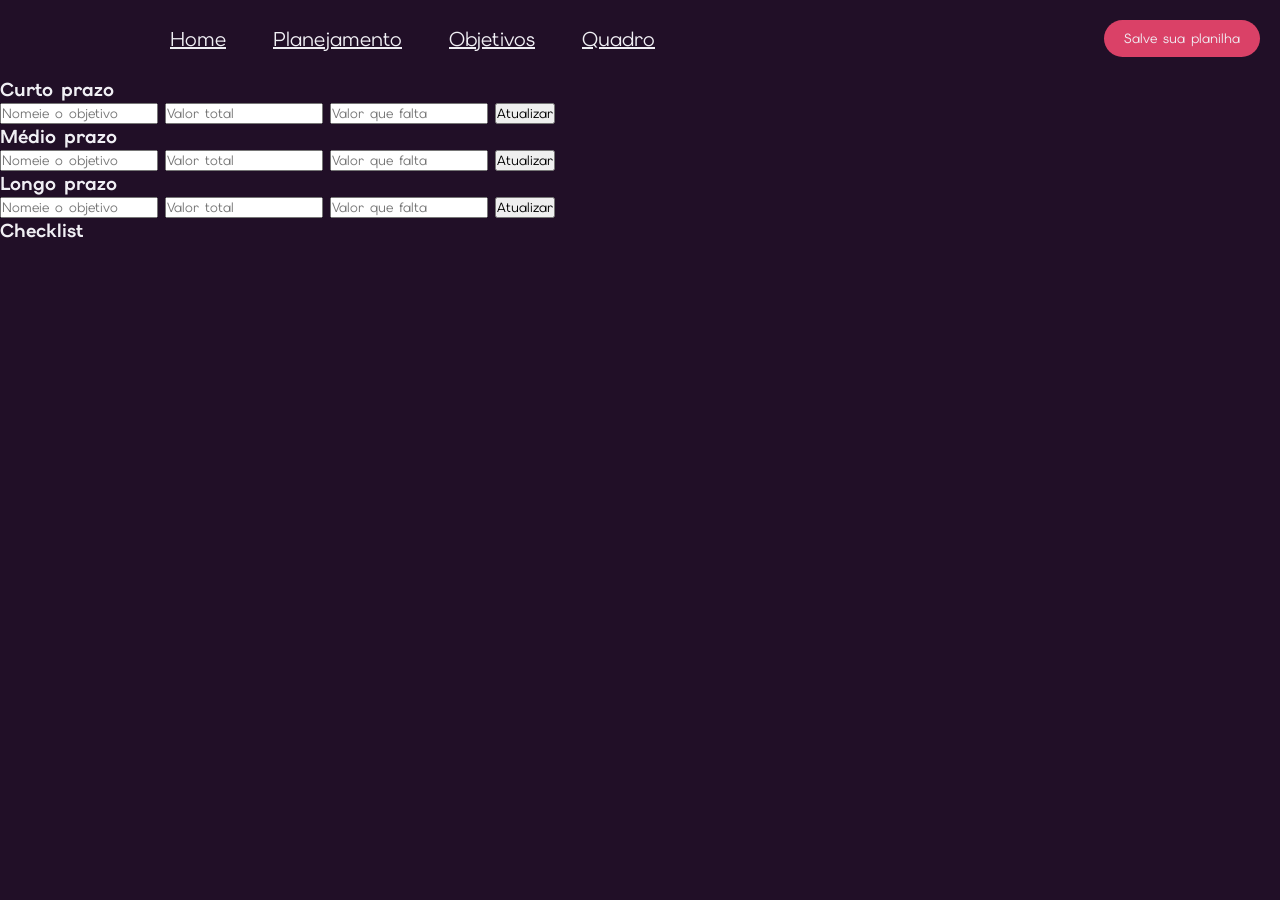
==== objetivos.html @ 632181e8 "Adição botão atualizar" ====
<!DOCTYPE html>
<html lang="pt-br">
    <head>
        <meta charset="UTF-8">
        <meta name="viewport" content="width=device-width, initial-scale=1.0">
        <link rel="stylesheet" href="style.css">
        <link rel="preconnect" href="https://fonts.googleapis.com">
        <link rel="preconnect" href="https://fonts.gstatic.com" crossorigin>
        <link href="https://fonts.googleapis.com/css2?family=Elms+Sans:ital,wght@0,100..900;1,100..900&display=swap" rel="stylesheet">
        <title>Planejador Financeiro</title>
    </head>

    <body>

       <header>
            <nav>
                <a href="#hero" class="link-header">Home</a>
                <a href="planejamento.html" class="link-header">Planejamento</a>
                <a href="objetivos.html" class="link-header">Objetivos</a>
                <a href="visualizar-imagem.html" class="link-header">Quadro</a>
            </nav>
                <button class="button-header">Salve sua planilha</button>
        </header>

        <main>
            <section class="cards-objetivos">
                <div class="prazos">
                    <h3 class="card-meta">Curto prazo</h3>
                    <input id="nome-curto" placeholder="Nomeie o objetivo"/>
                    <input id="vt-curto" placeholder="Valor total" type="number"/>
                    <input id="vf-curto" placeholder="Valor que falta" type="number"/>
                    <button class="btn-atualizar">Atualizar</button>

                    <h3 class="card-meta">Médio prazo</h3>
                    <input id="nome-medio" placeholder="Nomeie o objetivo"/>
                    <input id="vt-medio" placeholder="Valor total" type="number"/>
                    <input id="vf-medio" placeholder="Valor que falta" type="number"/>
                    <button class="btn-atualizar">Atualizar</button>

                    <h3 class="card-meta">Longo prazo</h3>
                    <input id="nome-longo" placeholder="Nomeie o objetivo"/>
                    <input id="vt-longo" placeholder="Valor total" type="number"/>
                    <input id="vf-longo" placeholder="Valor que falta" type="number"/>
                    <button class="btn-atualizar">Atualizar</button>
                </div>

                <aside class="caixa-checklist" id="mural-metas">
                    <h3>Checklist</h3>
                </aside>

            </section>

        </main>
    </body>
---- style.css ----
:root {
  --bg-principal: #210f27;
  --cor-destaque: #da4167;
  --cor-bloco: #832161;
  --texto-claro: #f0eff4;
}

*{
    margin: 0;
    padding: 0;
    box-sizing: border-box;
    font-family: "Elms Sans", sans-serif;
}

body{
    background-color: var(--bg-principal);
    color: var(--texto-claro);
}

header{
    display: flex;
    justify-content: space-between;
    align-items: center;
    padding: 20px;
}
  

.link-header{
    color: var(--texto-claro);
    margin-right: 20px;
    margin-left: 20px;
    width: 50px;
    text-align: center;
    font-size: 20px;
}

.link-header:first-child{
    margin-left: 150px;
}

.link-header:hover{
    opacity: 0.5;
}


a:hover{
    opacity: 0.4;
}

.button-header:active{
    background: var(--cor-bloco);
}

.button-header{
    background-color: var(--cor-destaque);
    color: var(--texto-claro);
    border: none;
    padding: 10px 20px;
    border-radius: 20.5px;
    cursor: pointer;
}

.hero{
    height: 400px;
    display: flex;
    align-items: center;
    text-align: center;
    padding: 50px 20px;
    background-image: linear-gradient(
    to bottom, 
    rgba(0, 0, 0, 0.5) 75%, 
    var(--cor-bloco) 95%), 
    url('./img/Hero-background.png');
    background-size: cover;
    background-position: center;
}

.hero-text{
    max-width: 600px;
    margin: 250px;
    margin-right: 80px;
    text-align: justify;
    border: var(--texto-claro) 1.5px solid;
    border-radius: 10px;
    box-shadow: 0px 0px 10px var(--cor-destaque);
    padding: 20px;
}

.hero h1{
    font-size: 32px;
    margin-bottom: 20px;
    text-align: center;
}   

.texto-desktop{
    font-size: 18px;
    line-height: 1.5;
    text-align: justify;
}

.texto-mobile{
    display: none;
}

.button-hero{
    background-color: var(--cor-destaque);
    color: var(--texto-claro);
    border: none;
    padding: 10px 20px;
    border-radius: 30px;
    cursor: pointer;
    width: 160px;
    height: 50px;
}

.button-hero:hover{
    opacity: 0.8;
}

.button-hero:active{
    background: var(--cor-bloco);
}

.cards{
    display: flex;
    align-items: center;
    padding: 50px 20px;
    max-width: 100vw;
    height: 375px;
    background: var(--cor-bloco);
    gap: 30px;
}

.explicacao{
    margin-right: 20px;
    width: 40%;
    margin-left: 150px;
    border: var(--texto-claro) 1.5px solid;
    border-radius: 10px;
    padding: 20px;
    box-shadow: 0px 0px 10px var(--bg-principal);
}

.explicacao h2{
    font-size: 28px;
    margin-bottom: 20px;
    text-transform: uppercase;
    text-align: center;
}

.explicacao p{
    font-size: 18px;
    line-height: 1.3;
    text-align: justify;
}

.cto1-fundo{
    color: var(--texto-claro);
    border: var(--texto-claro) 1.5px solid;
    border-radius: 10px;
    padding: 20px;
    box-shadow: 0px 0px 10px var(--bg-principal);
    cursor: pointer;
    width: 18%;
    height: 40%;
}

.cto1-link{
    color: var(--texto-claro);
    margin-right: 20px;
    margin-left: 20px;
    width: 50px;
    text-align: center;
    font-size: 20px;
    line-height: 1.5;
}

.cto2-fundo{
    color: var(--texto-claro);
    border: var(--texto-claro) 1.5px solid;
    border-radius: 10px;
    padding: 20px;
    box-shadow: 0px 0px 10px var(--bg-principal);
    cursor: pointer;
    width: 18%;
    height: 40%;
}

.cto2-link{
    color: var(--texto-claro);
    margin-right: 20px;
    margin-left: 20px;
    width: 50px;
    text-align: center;
    font-size: 20px;
    line-height: 1.5;
}

footer{
    text-align: center;
    padding: 20px;
    background-color: var(--bg-principal);
    color: var(--texto-claro);
    font-weight: 600;
}

@media screen and (max-width: 900px) {

    nav {
        display: none;
    }

    .button-header{
        width: 180px;
        font-size: 13px;
        position: relative;
        left: 40vw;
    }
    
    .hero {
    background-image: linear-gradient(
        to bottom, 
        var(--bg-principal) 75%, 
        var(--cor-bloco) 95%
        );
        display: block;
    }

    .hero-text{
        margin: 0 auto;
    }

    .button-hero{
        margin-top: 12%;
    }

    .texto-desktop{
        display: none;
    }

    .texto-mobile{
        display: block;
        font-size: 18px;
        line-height: 1.5;
        text-align: justify;
    }

    .cards{
        background-image: linear-gradient(
            to bottom,
            var(--cor-bloco) 75%,
            var(--bg-principal) 95%
        );
        display: block;
        padding: 0%;
    }

    .explicacao{
        display: none;
    }

    .cto1-fundo{
        margin: 0 auto 10px;
        width:75vw;
        height: auto    ;
    }
    
    .cto2-fundo{
        margin: 0 auto;
        width:75vw;
        height: auto;
    }

    .cto1-link{
        font-size: 18px;
        line-height: 1.5;
        text-align: justify;
    }

    .cto2-link{
        font-size: 18px;
        line-height: 1.5;
        text-align: justify;
    }
}
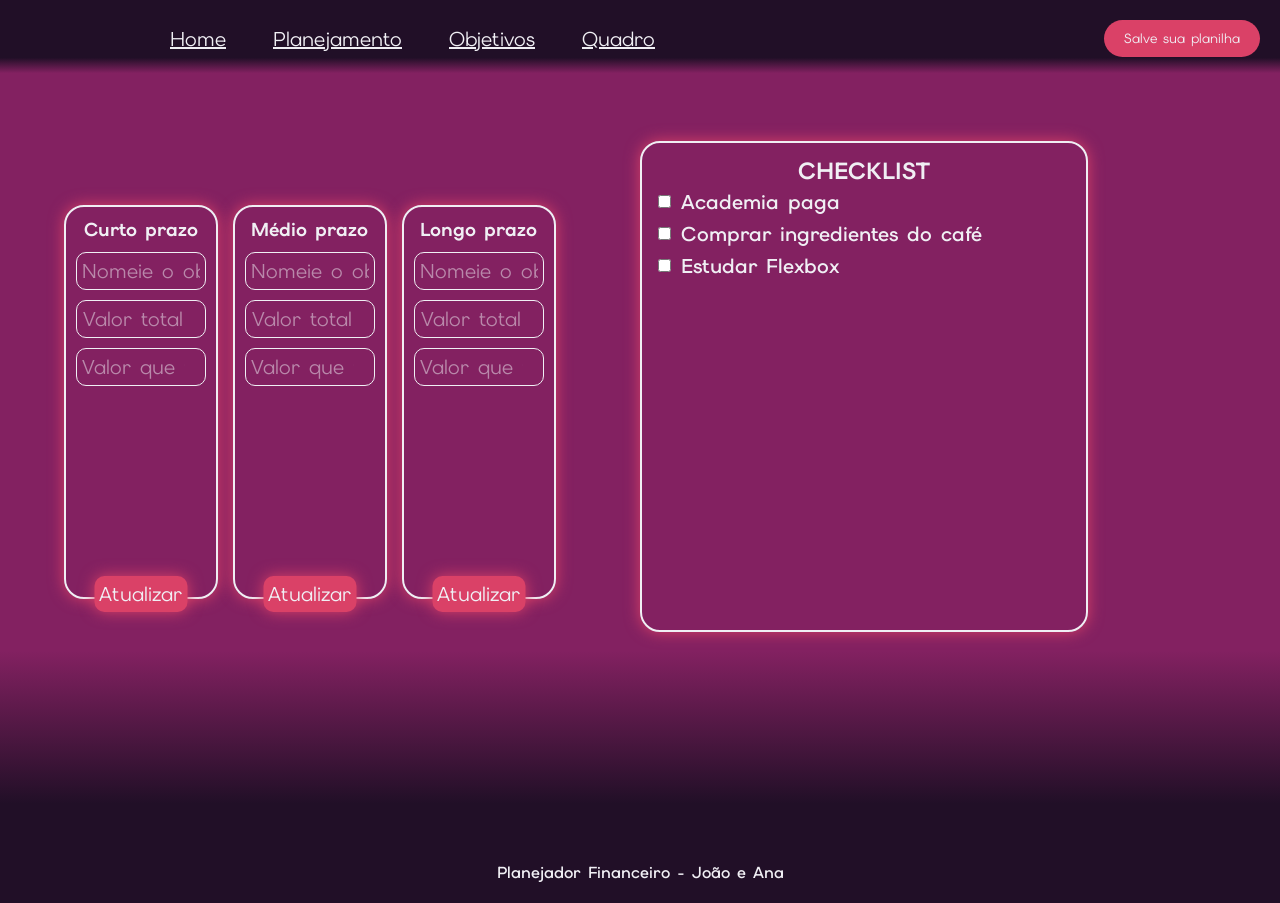
==== commit b9ab5279: "Css página objetivos e refinamento html" ====
--- a/objetivos.html
+++ b/objetivos.html
@@ -12,11 +12,11 @@
 
     <body>
 
-       <header>
+       <header class="header-interno">
             <nav>
-                <a href="#hero" class="link-header">Home</a>
+                <a href="index.html" class="link-header">Home</a>
                 <a href="planejamento.html" class="link-header">Planejamento</a>
-                <a href="objetivos.html" class="link-header">Objetivos</a>
+                <a href="#cards-objetivos" class="link-header">Objetivos</a>
                 <a href="visualizar-imagem.html" class="link-header">Quadro</a>
             </nav>
                 <button class="button-header">Salve sua planilha</button>
@@ -25,30 +25,56 @@
         <main>
             <section class="cards-objetivos">
                 <div class="prazos">
-                    <h3 class="card-meta">Curto prazo</h3>
-                    <input id="nome-curto" placeholder="Nomeie o objetivo"/>
-                    <input id="vt-curto" placeholder="Valor total" type="number"/>
-                    <input id="vf-curto" placeholder="Valor que falta" type="number"/>
-                    <button class="btn-atualizar">Atualizar</button>
+                    <div class="wrapper-curto">
+                        <h3 class="card-meta">Curto prazo</h3>
+                        <input id="nome-curto" placeholder="Nomeie o objetivo"/>
+                        <input id="vt-curto" placeholder="Valor total" type="number"/>
+                        <input id="vf-curto" placeholder="Valor que falta" type="number"/>
+                        <button class="btn-atualizar">Atualizar</button>
+                    </div>
 
-                    <h3 class="card-meta">Médio prazo</h3>
-                    <input id="nome-medio" placeholder="Nomeie o objetivo"/>
-                    <input id="vt-medio" placeholder="Valor total" type="number"/>
-                    <input id="vf-medio" placeholder="Valor que falta" type="number"/>
-                    <button class="btn-atualizar">Atualizar</button>
+                    <div class="wrapper-medio">
+                        <h3 class="card-meta">Médio prazo</h3>
+                        <input id="nome-medio" placeholder="Nomeie o objetivo"/>
+                        <input id="vt-medio" placeholder="Valor total" type="number"/>
+                        <input id="vf-medio" placeholder="Valor que falta" type="number"/>
+                        <button class="btn-atualizar">Atualizar</button>
+                    </div>
 
-                    <h3 class="card-meta">Longo prazo</h3>
-                    <input id="nome-longo" placeholder="Nomeie o objetivo"/>
-                    <input id="vt-longo" placeholder="Valor total" type="number"/>
-                    <input id="vf-longo" placeholder="Valor que falta" type="number"/>
-                    <button class="btn-atualizar">Atualizar</button>
+                    <div class="wrapper-longo">
+                        <h3 class="card-meta">Longo prazo</h3>
+                        <input id="nome-longo" placeholder="Nomeie o objetivo"/>
+                        <input id="vt-longo" placeholder="Valor total" type="number"/>
+                        <input id="vf-longo" placeholder="Valor que falta" type="number"/>
+                        <button class="btn-atualizar">Atualizar</button>
+                    </div>
                 </div>
 
                 <aside class="caixa-checklist" id="mural-metas">
                     <h3>Checklist</h3>
+                        <div id="lista-checkbox">
+                            <div class="item-checklist">
+                                <input type="checkbox" id="meta-dinamica-1">
+                                <label for="meta-dinamica-1">Academia paga</label>
+                            </div>
+
+                            <div class="item-checklist">
+                                <input type="checkbox" id="meta-dinamica-2">
+                                <label for="meta-dinamica-2">Comprar ingredientes do café</label>
+                            </div>
+
+                            <div class="item-checklist">
+                                <input type="checkbox" id="meta-dinamica-3">
+                                <label for="meta-dinamica-3">Estudar Flexbox</label>
+                            </div>
+                        </div>
                 </aside>
 
             </section>
+
+            <footer class="footer-interno">
+                Planejador Financeiro - João e Ana
+            </footer>
 
         </main>
     </body>
--- a/style.css
+++ b/style.css
@@ -21,7 +21,7 @@
     display: flex;
     justify-content: space-between;
     align-items: center;
-    padding: 20px;
+    padding: 20px;   
 }
   
 
@@ -202,6 +202,11 @@
     background-color: var(--bg-principal);
     color: var(--texto-claro);
     font-weight: 600;
+    background-image: linear-gradient(
+        to top, 
+        var(--bg-principal) 75%, 
+        var(--cor-bloco) 95%
+        );
 }
 
 @media screen and (max-width: 900px) {
@@ -282,4 +287,242 @@
         line-height: 1.5;
         text-align: justify;
     }
-}+}
+
+.header-interno{
+     background-image: linear-gradient(
+        to bottom, 
+        var(--bg-principal) 75%, 
+        var(--cor-bloco) 95%
+        );
+}
+
+main{
+    background: var(--cor-bloco);
+}
+.cards-objetivos{
+     background-image: linear-gradient(
+            to bottom,
+            var(--cor-bloco) 75%,
+            var(--bg-principal) 95%
+        );
+    width: 100vw;
+    height: 85vh;
+    display: flex;
+    padding-top: 5%;
+}
+
+.card-meta{
+    margin-bottom: 10px;
+}
+
+.prazos{
+    width: 50%;
+    display: flex;
+    flex-direction: row;
+    padding: 5%;
+}
+
+.wrapper-curto{
+    margin-bottom: 35%;
+    width: 30%;
+    display: flex;
+    flex-direction: column;
+    border: 2px solid var(--texto-claro);
+    border-radius: 20px;
+    padding: 10px;
+    box-shadow: 0px 0px 15px var(--cor-destaque);
+    text-align: center;
+    position: relative;
+}
+
+
+#nome-curto{
+    background: none;
+    border:1px solid var(--texto-claro);
+    border-radius: 10px;
+    margin-bottom: 10px;
+    font-size: 20px;
+    padding: 5px;
+    color: var(--texto-claro);
+    text-align: center;
+}
+
+#vt-curto{
+    background: none;
+    border:1px solid var(--texto-claro);
+    border-radius: 10px;
+    margin-bottom: 10px;
+    font-size: 20px;
+    padding: 5px;
+    color: var(--texto-claro);
+    text-align: center;
+}
+
+#vf-curto{
+    background: none;
+    border:1px solid var(--texto-claro);
+    border-radius: 10px;
+    margin-bottom: 10px;
+    font-size: 20px;
+    padding: 5px;
+    color: var(--texto-claro);
+    text-align: center;
+}
+
+.wrapper-medio{
+    margin: 0 3% 35%;
+    width: 30%;
+    display: flex;
+    flex-direction: column;
+    border: 2px solid var(--texto-claro);
+    border-radius: 20px;
+    padding: 10px;
+    box-shadow: 0px 0px 15px var(--cor-destaque);
+    text-align: center;
+    position: relative;
+}
+
+#nome-medio{
+    background: none;
+    border:1px solid var(--texto-claro);
+    border-radius: 10px;
+    margin-bottom: 10px;
+    font-size: 20px;
+    padding: 5px;
+    color: var(--texto-claro);
+    text-align: center;
+}
+
+#vt-medio{
+    background: none;
+    border:1px solid var(--texto-claro);
+    border-radius: 10px;
+    margin-bottom: 10px;
+    font-size: 20px;
+    padding: 5px;
+    color: var(--texto-claro);
+    text-align: center;
+    
+
+}
+
+#vf-medio{
+    background: none;
+    border:1px solid var(--texto-claro);
+    border-radius: 10px;
+    margin-bottom: 10px;
+    font-size: 20px;
+    padding: 5px;
+    color: var(--texto-claro);
+    text-align: center;
+}
+
+.wrapper-longo{
+    margin-bottom: 35%;
+    width: 30%;
+    display: flex;
+    flex-direction: column;
+    border: 2px solid var(--texto-claro);
+    border-radius: 20px;
+    padding: 10px;
+    box-shadow: 0px 0px 15px var(--cor-destaque);
+    text-align: center;
+    position: relative;
+}
+
+#nome-longo{
+    background: none;
+    border:1px solid var(--texto-claro);
+    border-radius: 10px;
+    margin-bottom: 10px;
+    font-size: 20px;
+    padding: 5px;
+    color: var(--texto-claro);
+    text-align: center;
+}
+
+#vt-longo{
+    background: none;
+    border:1px solid var(--texto-claro);
+    border-radius: 10px;
+    margin-bottom: 10px;
+    font-size: 20px;
+    padding: 5px;
+    color: var(--texto-claro);
+    text-align: center;
+}
+
+#vf-longo{
+    background: none;
+    border:1px solid var(--texto-claro);
+    border-radius: 10px;
+    margin-bottom: 10px;
+    font-size: 20px;
+    padding: 5px;
+    color: var(--texto-claro);
+    text-align: center;
+}
+
+.btn-atualizar{
+    background: var(--cor-destaque);
+    color: var(--texto-claro);
+    border: none;
+    border-radius: 10px;
+    padding: 5px;
+    font-size: 20px;
+    text-align: center;
+    box-shadow: 0px 0px 15px var(--cor-destaque);
+    position:absolute;
+    bottom: -15px;
+    left: 50%;
+    transform: translateX(-50%);
+    cursor: pointer;
+
+}
+
+::placeholder{
+    color: rgba(240,239,244,0.5);
+}
+
+aside{
+    display: flex;
+    flex-direction: column;
+}
+
+#mural-metas{
+    border-radius: 20px;
+    width: 35%;
+    border: 2px solid var(--texto-claro);
+    box-shadow: 0px 0px 15px var(--cor-destaque);
+    display: flex;
+    position: relative;
+    margin-bottom: 8%;
+    text-align: center;
+    font-size: 20px;
+    font-weight: 600;
+    text-transform: uppercase;
+    padding: 1%;
+    max-height: 70%;
+    overflow-y: auto;
+}
+
+.item-checklist{
+    display: flex;
+    flex-direction: row;
+    padding: 3px;
+    align-items: center;
+    text-transform: none;
+    gap:10px;
+    flex-wrap: wrap;
+    word-break: break-word;
+}
+
+input[type="checkbox"] {
+    accent-color: var(--cor-destaque);
+}
+
+.footer-interno{
+    background-image:none;
+}
+
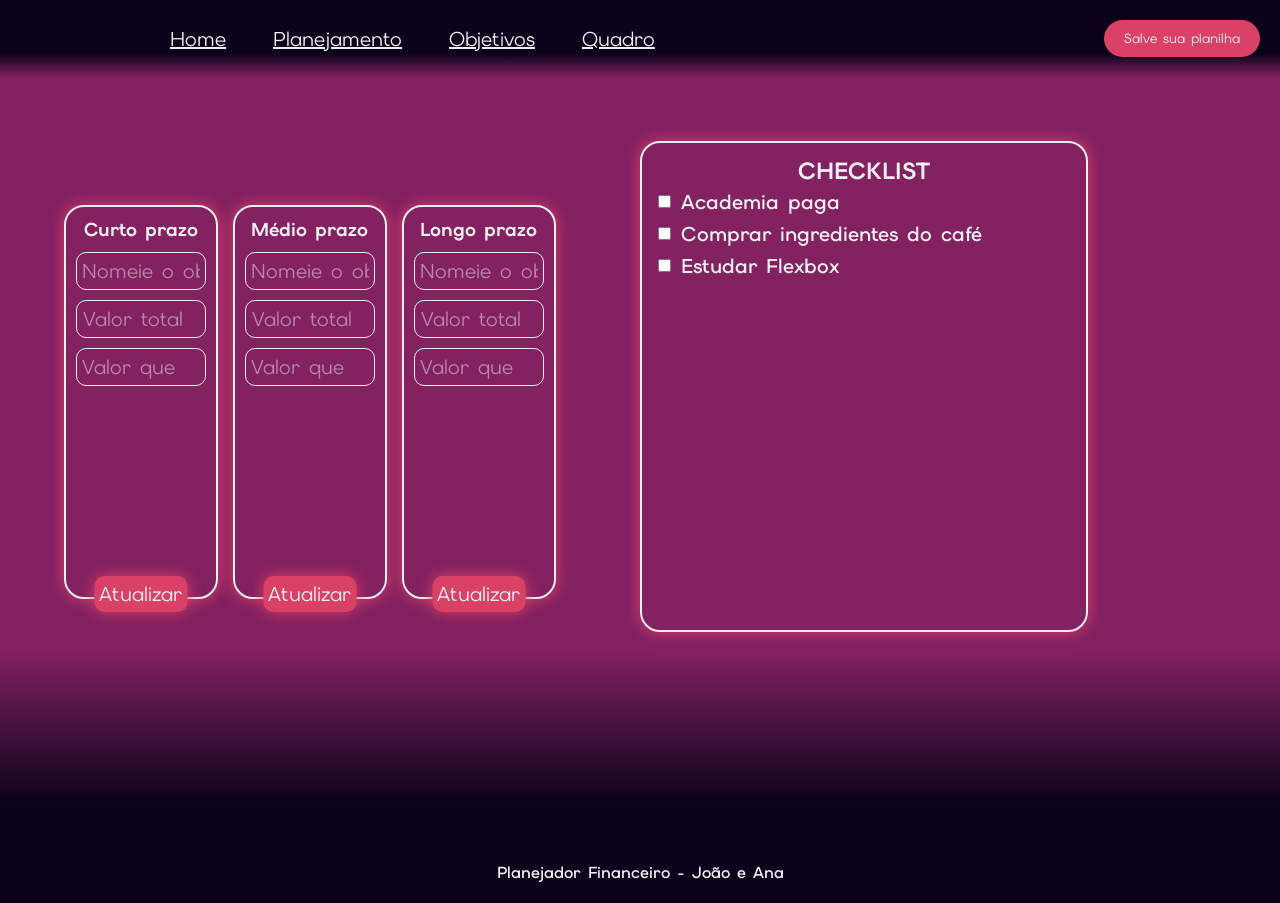
==== commit 3c9b49d4: "refinamento responsivo objetivos" ====
--- a/objetivos.html
+++ b/objetivos.html
@@ -13,13 +13,13 @@
     <body>
 
        <header class="header-interno">
-            <nav>
+            <nav class="nav-interno">
                 <a href="index.html" class="link-header">Home</a>
                 <a href="planejamento.html" class="link-header">Planejamento</a>
                 <a href="#cards-objetivos" class="link-header">Objetivos</a>
                 <a href="visualizar-imagem.html" class="link-header">Quadro</a>
             </nav>
-                <button class="button-header">Salve sua planilha</button>
+                <button class="button-header-interno">Salve sua planilha</button>
         </header>
 
         <main>
--- a/style.css
+++ b/style.css
@@ -1,5 +1,5 @@
 :root {
-  --bg-principal: #210f27;
+  --bg-principal: #0b011b;
   --cor-destaque: #da4167;
   --cor-bloco: #832161;
   --texto-claro: #f0eff4;
@@ -209,7 +209,372 @@
         );
 }
 
-@media screen and (max-width: 900px) {
+main{
+    background: var(--cor-bloco);
+}
+
+.header-interno{
+     background-image: linear-gradient(
+        to bottom, 
+        var(--bg-principal) 70%, 
+        var(--cor-bloco) 100%
+        );
+}
+
+.button-header-interno{
+    background-color: var(--cor-destaque);
+    color: var(--texto-claro);
+    border: none;
+    padding: 10px 20px;
+    border-radius: 20.5px;
+    cursor: pointer;
+}
+
+.cards-objetivos{
+     background-image: linear-gradient(
+            to bottom,
+            var(--cor-bloco) 75%,
+            var(--bg-principal) 95%
+        );
+    width: 100vw;
+    height: 85vh;
+    display: flex;
+    padding-top: 5%;
+}
+
+.card-meta{
+    margin-bottom: 10px;
+}
+
+.prazos{
+    width: 50%;
+    display: flex;
+    flex-direction: row;
+    padding: 5%;
+}
+
+.wrapper-curto{
+    margin-bottom: 35%;
+    width: 30%;
+    display: flex;
+    flex-direction: column;
+    border: 2px solid var(--texto-claro);
+    border-radius: 20px;
+    padding: 10px;
+    box-shadow: 0px 0px 15px var(--cor-destaque);
+    text-align: center;
+    position: relative;
+}
+
+
+#nome-curto{
+    background: none;
+    border:1px solid var(--texto-claro);
+    border-radius: 10px;
+    margin-bottom: 10px;
+    font-size: 20px;
+    padding: 5px;
+    color: var(--texto-claro);
+    text-align: center;
+}
+
+#vt-curto{
+    background: none;
+    border:1px solid var(--texto-claro);
+    border-radius: 10px;
+    margin-bottom: 10px;
+    font-size: 20px;
+    padding: 5px;
+    color: var(--texto-claro);
+    text-align: center;
+}
+
+#vf-curto{
+    background: none;
+    border:1px solid var(--texto-claro);
+    border-radius: 10px;
+    margin-bottom: 10px;
+    font-size: 20px;
+    padding: 5px;
+    color: var(--texto-claro);
+    text-align: center;
+}
+
+.wrapper-medio{
+    margin: 0 3% 35%;
+    width: 30%;
+    display: flex;
+    flex-direction: column;
+    border: 2px solid var(--texto-claro);
+    border-radius: 20px;
+    padding: 10px;
+    box-shadow: 0px 0px 15px var(--cor-destaque);
+    text-align: center;
+    position: relative;
+}
+
+#nome-medio{
+    background: none;
+    border:1px solid var(--texto-claro);
+    border-radius: 10px;
+    margin-bottom: 10px;
+    font-size: 20px;
+    padding: 5px;
+    color: var(--texto-claro);
+    text-align: center;
+}
+
+#vt-medio{
+    background: none;
+    border:1px solid var(--texto-claro);
+    border-radius: 10px;
+    margin-bottom: 10px;
+    font-size: 20px;
+    padding: 5px;
+    color: var(--texto-claro);
+    text-align: center;
+    
+
+}
+
+#vf-medio{
+    background: none;
+    border:1px solid var(--texto-claro);
+    border-radius: 10px;
+    margin-bottom: 10px;
+    font-size: 20px;
+    padding: 5px;
+    color: var(--texto-claro);
+    text-align: center;
+}
+
+.wrapper-longo{
+    margin-bottom: 35%;
+    width: 30%;
+    display: flex;
+    flex-direction: column;
+    border: 2px solid var(--texto-claro);
+    border-radius: 20px;
+    padding: 10px;
+    box-shadow: 0px 0px 15px var(--cor-destaque);
+    text-align: center;
+    position: relative;
+}
+
+#nome-longo{
+    background: none;
+    border:1px solid var(--texto-claro);
+    border-radius: 10px;
+    margin-bottom: 10px;
+    font-size: 20px;
+    padding: 5px;
+    color: var(--texto-claro);
+    text-align: center;
+}
+
+#vt-longo{
+    background: none;
+    border:1px solid var(--texto-claro);
+    border-radius: 10px;
+    margin-bottom: 10px;
+    font-size: 20px;
+    padding: 5px;
+    color: var(--texto-claro);
+    text-align: center;
+}
+
+#vf-longo{
+    background: none;
+    border:1px solid var(--texto-claro);
+    border-radius: 10px;
+    margin-bottom: 10px;
+    font-size: 20px;
+    padding: 5px;
+    color: var(--texto-claro);
+    text-align: center;
+}
+
+.btn-atualizar{
+    background: var(--cor-destaque);
+    color: var(--texto-claro);
+    border: none;
+    border-radius: 10px;
+    padding: 5px;
+    font-size: 20px;
+    text-align: center;
+    box-shadow: 0px 0px 15px var(--cor-destaque);
+    position:absolute;
+    bottom: -15px;
+    left: 50%;
+    transform: translateX(-50%);
+    cursor: pointer;
+}
+
+.btn-atualizar:active{
+    background: var(--cor-bloco);
+}
+
+::placeholder{
+    color: rgba(240,239,244,0.5);
+}
+
+aside{
+    display: flex;
+    flex-direction: column;
+}
+
+#mural-metas{
+    border-radius: 20px;
+    width: 35%;
+    border: 2px solid var(--texto-claro);
+    box-shadow: 0px 0px 15px var(--cor-destaque);
+    display: flex;
+    position: relative;
+    margin-bottom: 8%;
+    text-align: center;
+    font-size: 20px;
+    font-weight: 600;
+    text-transform: uppercase;
+    padding: 1%;
+    max-height: 70%;
+    overflow-y: auto;
+}
+
+.item-checklist{
+    display: flex;
+    flex-direction: row;
+    padding: 3px;
+    align-items: center;
+    text-transform: none;
+    gap:10px;
+    flex-wrap: wrap;
+    word-break: break-word;
+}
+
+input[type="checkbox"] {
+    accent-color: var(--cor-destaque);
+}
+
+.footer-interno{
+    background-image:none;
+}
+
+@media  screen and (max-width:900px){
+    .header-interno{
+        display: flex; 
+        justify-content: space-between;
+        width: 100%;
+    }
+
+    .cards-objetivos{
+    display: flex;
+    flex-direction: column;
+    height: auto;
+    }
+
+        .prazos{
+        width: 85%;
+        display: flex;
+        flex-direction: column;
+        padding: 5%;
+        align-items: center;
+    }
+
+    .wrapper-curto{
+        width: 100%;
+        margin-left: 25%;
+        padding: 5%;
+        margin-bottom: 10%;
+    }
+
+    .wrapper-medio{
+        width: 100%;
+        margin-left: 25%;
+        margin-bottom: 10%;
+    }
+
+    .wrapper-longo{
+        width: 100%;
+        margin-left: 25%;
+        margin-bottom: 10%;
+    }
+
+    #nome-curto{
+        font-size: 15px;  
+        padding: 3px;
+    }
+
+    #vt-curto{
+        font-size: 15px;  
+        padding: 3px;
+    }
+
+    #vf-curto{
+        font-size: 15px;  
+        padding: 3px;
+    }
+
+
+    #nome-medio{
+        font-size: 15px;  
+        padding: 3px;
+    }
+
+    #vt-medio{
+        font-size: 15px;  
+        padding: 3px;
+    }
+
+    #vf-medio{
+        font-size: 15px;  
+        padding: 3px;
+    }
+
+    #nome-longo{
+        font-size: 15px;  
+        padding: 3px;
+    }
+
+    #vt-longo{
+        font-size: 15px;  
+        padding: 3px;
+    }
+
+    #vf-longo{
+        font-size: 15px;  
+        padding: 3px;
+    }
+
+    .btn-atualizar{
+    font-size: 15px;
+    }
+
+    #mural-metas{
+        width: 85%;
+        display: flex;
+        flex-direction: column;
+        padding: 5%;
+        align-items: center;
+        margin-left: 10%;
+        font-size: 15px;
+        }
+
+    .nav-interno{
+        display: block;
+    }
+
+    .nav-interno .link-header:not(:first-child) {
+    display: none;
+    }
+
+    .nav-interno .link-header:first-child {
+    margin-left: 0;
+    color: var(--texto-claro);
+    }
+
+    .button-header-interno{
+        position: inherit;
+    }
 
     nav {
         display: none;
@@ -287,242 +652,4 @@
         line-height: 1.5;
         text-align: justify;
     }
-}
-
-.header-interno{
-     background-image: linear-gradient(
-        to bottom, 
-        var(--bg-principal) 75%, 
-        var(--cor-bloco) 95%
-        );
-}
-
-main{
-    background: var(--cor-bloco);
-}
-.cards-objetivos{
-     background-image: linear-gradient(
-            to bottom,
-            var(--cor-bloco) 75%,
-            var(--bg-principal) 95%
-        );
-    width: 100vw;
-    height: 85vh;
-    display: flex;
-    padding-top: 5%;
-}
-
-.card-meta{
-    margin-bottom: 10px;
-}
-
-.prazos{
-    width: 50%;
-    display: flex;
-    flex-direction: row;
-    padding: 5%;
-}
-
-.wrapper-curto{
-    margin-bottom: 35%;
-    width: 30%;
-    display: flex;
-    flex-direction: column;
-    border: 2px solid var(--texto-claro);
-    border-radius: 20px;
-    padding: 10px;
-    box-shadow: 0px 0px 15px var(--cor-destaque);
-    text-align: center;
-    position: relative;
-}
-
-
-#nome-curto{
-    background: none;
-    border:1px solid var(--texto-claro);
-    border-radius: 10px;
-    margin-bottom: 10px;
-    font-size: 20px;
-    padding: 5px;
-    color: var(--texto-claro);
-    text-align: center;
-}
-
-#vt-curto{
-    background: none;
-    border:1px solid var(--texto-claro);
-    border-radius: 10px;
-    margin-bottom: 10px;
-    font-size: 20px;
-    padding: 5px;
-    color: var(--texto-claro);
-    text-align: center;
-}
-
-#vf-curto{
-    background: none;
-    border:1px solid var(--texto-claro);
-    border-radius: 10px;
-    margin-bottom: 10px;
-    font-size: 20px;
-    padding: 5px;
-    color: var(--texto-claro);
-    text-align: center;
-}
-
-.wrapper-medio{
-    margin: 0 3% 35%;
-    width: 30%;
-    display: flex;
-    flex-direction: column;
-    border: 2px solid var(--texto-claro);
-    border-radius: 20px;
-    padding: 10px;
-    box-shadow: 0px 0px 15px var(--cor-destaque);
-    text-align: center;
-    position: relative;
-}
-
-#nome-medio{
-    background: none;
-    border:1px solid var(--texto-claro);
-    border-radius: 10px;
-    margin-bottom: 10px;
-    font-size: 20px;
-    padding: 5px;
-    color: var(--texto-claro);
-    text-align: center;
-}
-
-#vt-medio{
-    background: none;
-    border:1px solid var(--texto-claro);
-    border-radius: 10px;
-    margin-bottom: 10px;
-    font-size: 20px;
-    padding: 5px;
-    color: var(--texto-claro);
-    text-align: center;
-    
-
-}
-
-#vf-medio{
-    background: none;
-    border:1px solid var(--texto-claro);
-    border-radius: 10px;
-    margin-bottom: 10px;
-    font-size: 20px;
-    padding: 5px;
-    color: var(--texto-claro);
-    text-align: center;
-}
-
-.wrapper-longo{
-    margin-bottom: 35%;
-    width: 30%;
-    display: flex;
-    flex-direction: column;
-    border: 2px solid var(--texto-claro);
-    border-radius: 20px;
-    padding: 10px;
-    box-shadow: 0px 0px 15px var(--cor-destaque);
-    text-align: center;
-    position: relative;
-}
-
-#nome-longo{
-    background: none;
-    border:1px solid var(--texto-claro);
-    border-radius: 10px;
-    margin-bottom: 10px;
-    font-size: 20px;
-    padding: 5px;
-    color: var(--texto-claro);
-    text-align: center;
-}
-
-#vt-longo{
-    background: none;
-    border:1px solid var(--texto-claro);
-    border-radius: 10px;
-    margin-bottom: 10px;
-    font-size: 20px;
-    padding: 5px;
-    color: var(--texto-claro);
-    text-align: center;
-}
-
-#vf-longo{
-    background: none;
-    border:1px solid var(--texto-claro);
-    border-radius: 10px;
-    margin-bottom: 10px;
-    font-size: 20px;
-    padding: 5px;
-    color: var(--texto-claro);
-    text-align: center;
-}
-
-.btn-atualizar{
-    background: var(--cor-destaque);
-    color: var(--texto-claro);
-    border: none;
-    border-radius: 10px;
-    padding: 5px;
-    font-size: 20px;
-    text-align: center;
-    box-shadow: 0px 0px 15px var(--cor-destaque);
-    position:absolute;
-    bottom: -15px;
-    left: 50%;
-    transform: translateX(-50%);
-    cursor: pointer;
-
-}
-
-::placeholder{
-    color: rgba(240,239,244,0.5);
-}
-
-aside{
-    display: flex;
-    flex-direction: column;
-}
-
-#mural-metas{
-    border-radius: 20px;
-    width: 35%;
-    border: 2px solid var(--texto-claro);
-    box-shadow: 0px 0px 15px var(--cor-destaque);
-    display: flex;
-    position: relative;
-    margin-bottom: 8%;
-    text-align: center;
-    font-size: 20px;
-    font-weight: 600;
-    text-transform: uppercase;
-    padding: 1%;
-    max-height: 70%;
-    overflow-y: auto;
-}
-
-.item-checklist{
-    display: flex;
-    flex-direction: row;
-    padding: 3px;
-    align-items: center;
-    text-transform: none;
-    gap:10px;
-    flex-wrap: wrap;
-    word-break: break-word;
-}
-
-input[type="checkbox"] {
-    accent-color: var(--cor-destaque);
-}
-
-.footer-interno{
-    background-image:none;
-}
-
+}
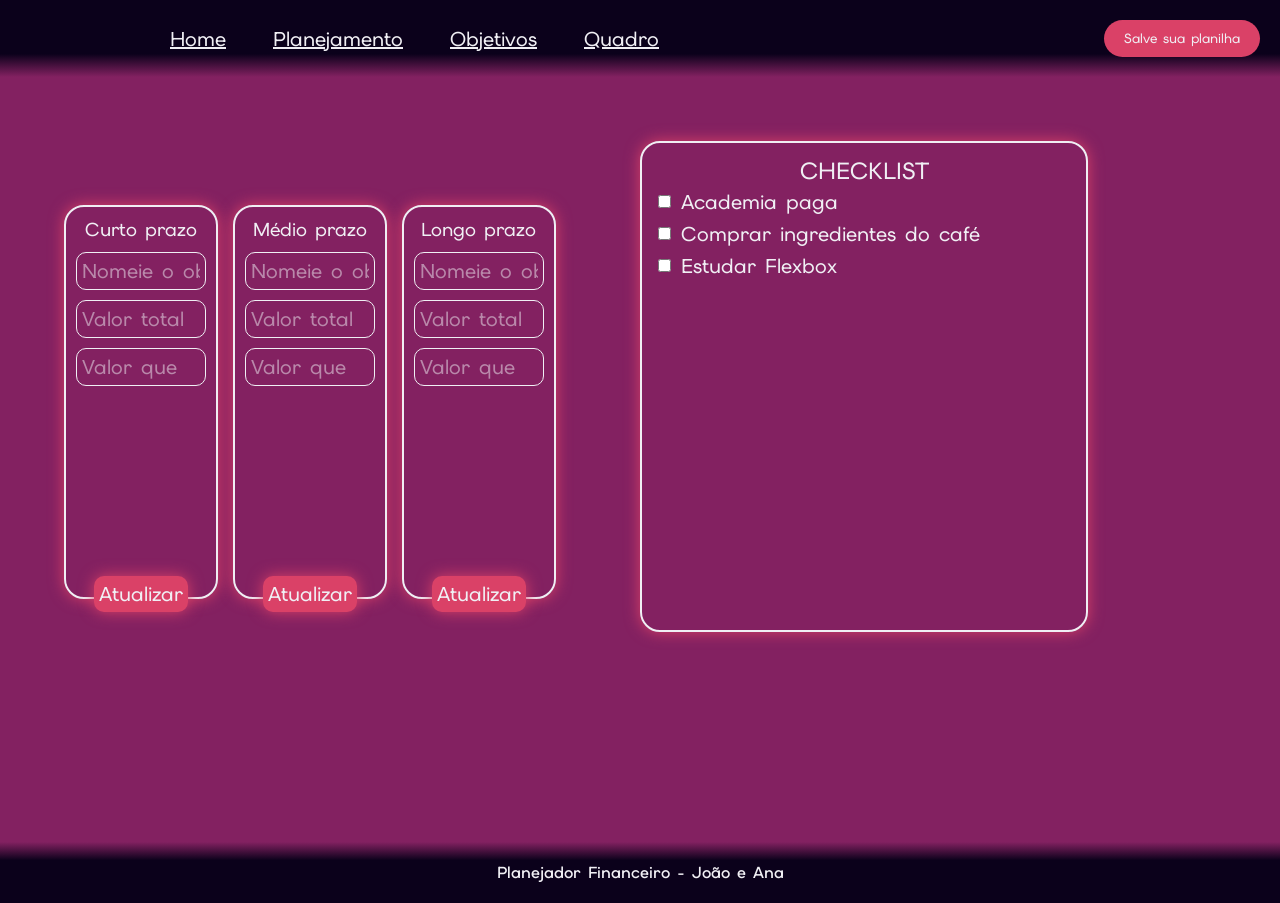
==== commit ac3148ce: "Css planejamento e refinamento" ====
--- a/objetivos.html
+++ b/objetivos.html
@@ -16,7 +16,7 @@
             <nav class="nav-interno">
                 <a href="index.html" class="link-header">Home</a>
                 <a href="planejamento.html" class="link-header">Planejamento</a>
-                <a href="#cards-objetivos" class="link-header">Objetivos</a>
+                <a href="objetivos.html" class="link-header">Objetivos</a>
                 <a href="visualizar-imagem.html" class="link-header">Quadro</a>
             </nav>
                 <button class="button-header-interno">Salve sua planilha</button>
--- a/style.css
+++ b/style.css
@@ -10,6 +10,7 @@
     padding: 0;
     box-sizing: border-box;
     font-family: "Elms Sans", sans-serif;
+    font-weight: 500;
 }
 
 body{
@@ -113,10 +114,6 @@
     height: 50px;
 }
 
-.button-hero:hover{
-    opacity: 0.8;
-}
-
 .button-hero:active{
     background: var(--cor-bloco);
 }
@@ -199,13 +196,12 @@
 footer{
     text-align: center;
     padding: 20px;
-    background-color: var(--bg-principal);
     color: var(--texto-claro);
     font-weight: 600;
     background-image: linear-gradient(
         to top, 
-        var(--bg-principal) 75%, 
-        var(--cor-bloco) 95%
+        var(--bg-principal) 70%, 
+        var(--cor-bloco) 100%
         );
 }
 
@@ -230,12 +226,12 @@
     cursor: pointer;
 }
 
+.button-header-interno:active{
+    background: var(--cor-bloco);
+}
+
+
 .cards-objetivos{
-     background-image: linear-gradient(
-            to bottom,
-            var(--cor-bloco) 75%,
-            var(--bg-principal) 95%
-        );
     width: 100vw;
     height: 85vh;
     display: flex;
@@ -456,7 +452,176 @@
 }
 
 .footer-interno{
-    background-image:none;
+    background-image: linear-gradient(
+        to top, 
+        var(--bg-principal) 70%, 
+        var(--cor-bloco) 100%
+        );
+}
+
+.main-interno{
+    border-top: 10px solid transparent;
+}
+
+.resumo-mes{
+    display: flex;
+    flex-direction: row;
+    height: 20vh;
+    width: 80%;
+    border: 2px solid var(--texto-claro);
+    box-shadow: 0px 0px 15px var(--cor-destaque);
+    margin: 0 auto;
+    padding: 20px;
+    justify-content: space-around;
+    padding-top: 15px;
+    align-items: center;
+    text-transform: uppercase;
+    border-radius: 20px;
+    font-size: 20px;
+}
+
+.valor-resumo{
+    border: 1px solid var(--texto-claro);
+    box-shadow: 0px 0px 15px var(--cor-destaque);
+    padding: 2%;
+    border-radius: 20px;
+    text-align: center;
+
+}
+
+.planilha-wrapper{
+    display: flex;
+    flex-direction: row;
+    max-width: 75%;
+    max-height: auto;
+    justify-content: space-between;
+    margin: 3% auto;
+    padding: 20px;
+}
+
+.criar-planilha{
+    border: 2px solid var(--texto-claro);
+    box-shadow: 0px 0px 15px var(--cor-destaque);
+    padding: 20px; 
+    text-align: center;
+    display: flex;
+    flex-direction: column;
+    width: 40%;
+    min-height: 45vh;
+    justify-content: space-around;
+    border-radius: 20px;
+}
+
+.wrapper-tabelas-inputs{
+    display: flex;
+    flex-direction: row;
+    justify-content: space-around;
+    width: 100%;
+    height: 60%;
+    
+}
+
+#info-planilha{
+    text-transform: uppercase;
+    text-align: center;
+    margin-bottom: 2%;
+    font-weight: 600;
+}
+
+.ganhos{
+    border: 2px solid var(--texto-claro);
+    display: flex;
+    flex-direction: column;
+    justify-content: space-evenly;
+    position: relative;
+    width: 45%;
+    border-radius: 10px;
+    box-shadow: 0 0 15px var(--cor-destaque);
+
+}
+
+.gastos{
+    border: 2px solid var(--texto-claro);
+    display: flex;
+    flex-direction: column;
+    justify-content: space-evenly;
+    position: relative;
+    border-radius: 10px;
+    box-shadow: 0 0 15px var(--cor-destaque);
+}
+
+.valor-ganhos{
+    background: rgba(11,1,27,0.3);
+    align-items: center;
+    text-align: center;
+    font-size: 18px ;
+    height: 30%;
+    border:1px solid var(--texto-claro);
+    border-radius: 8px;
+    width: 95%;
+    margin-left: 2.5%;
+
+}
+
+.valor-gastos{
+    align-items: center;
+    text-align: center;
+    font-size: 18px;
+    height: 30%;
+    background: rgba(11,1,27,0.3);
+    border:1px solid var(--texto-claro);
+    border-radius: 8px;
+    width: 95%;
+    margin-left: 2.5%;
+}
+
+.btn-planilha{
+    background: var(--cor-destaque);
+    color: var(--texto-claro);
+    border: none;
+    border-radius: 8px;
+    padding: 5px;
+    font-size: 15px;
+    text-align: center;
+    box-shadow: 0px 0px 15px var(--cor-destaque);
+    position:absolute;
+    bottom: -15px;
+    left: 50%;
+    transform: translateX(-50%);
+    cursor: pointer;
+    white-space: nowrap;
+}
+
+.btn-planilha:active{
+    background: var(--cor-bloco);
+}
+
+.wrapper-grafico{
+    border: 2px solid var(--texto-claro);
+    box-shadow: 0px 0px 15px var(--cor-destaque);
+    border-radius: 20px;
+    width: 45%;
+    display: flex;
+    font-size: 20px;
+    font-weight: 600;
+    text-transform: uppercase;
+    padding: 20px;
+    max-height: 70%;
+    max-width:45%;
+    overflow-y: auto;
+    overflow-x: auto;
+    position: relative;
+}
+
+#ver-grafico{
+    text-transform: uppercase;
+    text-align: center;
+    font-weight: 600;
+    display: flex;
+    position: absolute;
+    left: 50%;
+    transform: translateX(-50%);
+    top: 25px;
 }
 
 @media  screen and (max-width:900px){
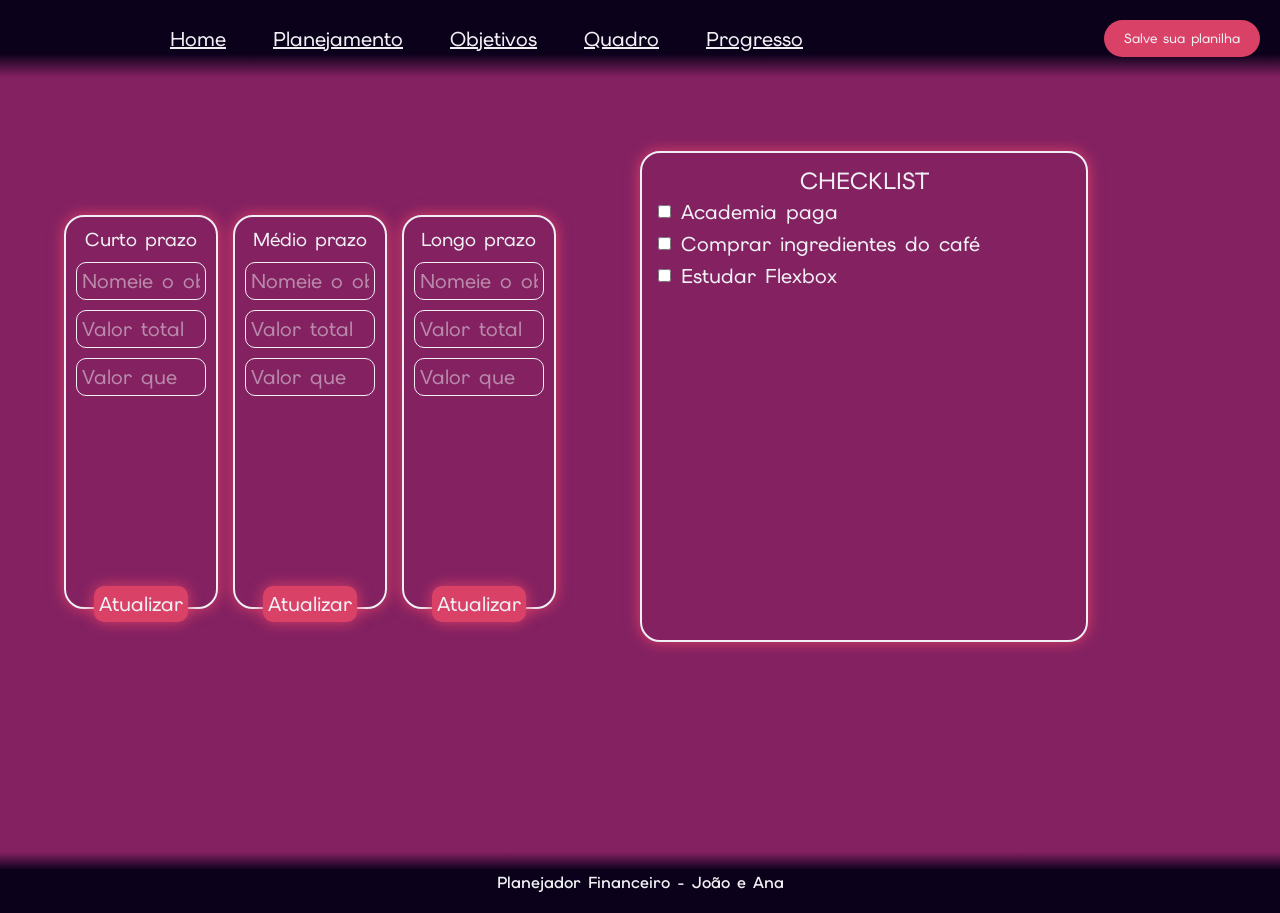
==== commit daf78fc0: "Criação HTML quadro" ====
--- a/objetivos.html
+++ b/objetivos.html
@@ -18,11 +18,12 @@
                 <a href="planejamento.html" class="link-header">Planejamento</a>
                 <a href="objetivos.html" class="link-header">Objetivos</a>
                 <a href="visualizar-imagem.html" class="link-header">Quadro</a>
+                <a href="progresso.html" class="link-header">Progresso</a>
             </nav>
                 <button class="button-header-interno">Salve sua planilha</button>
         </header>
 
-        <main>
+        <main class="main-interno">
             <section class="cards-objetivos">
                 <div class="prazos">
                     <div class="wrapper-curto">
@@ -72,9 +73,7 @@
 
             </section>
 
-            <footer class="footer-interno">
-                Planejador Financeiro - João e Ana
-            </footer>
+            <footer class="footer-interno">Planejador Financeiro - João e Ana</footer>
 
         </main>
     </body>
--- a/style.css
+++ b/style.css
@@ -624,7 +624,7 @@
     top: 25px;
 }
 
-@media  screen and (max-width:900px){
+@media  screen and (max-width:1000px){
     .header-interno{
         display: flex; 
         justify-content: space-between;
@@ -817,4 +817,64 @@
         line-height: 1.5;
         text-align: justify;
     }
+
+    .planilha-wrapper{
+        flex-direction: column;
+        max-width: 90%;
+        max-height: auto;
+        gap: 1%
+
+    }
+
+    .criar-planilha{
+        width: 95%;
+        height: auto;
+        min-height: auto;
+        flex-direction: column;
+        font-size: 15px;
+    }
+
+    .wrapper-grafico{
+        width: 95%;
+        height: auto;
+        flex-direction: column;
+        padding: 5%;
+        min-height: 400px;
+        margin-top: 10%;
+        max-width: none;
+        font-size: 15px;
+        white-space: nowrap;
+    }
+
+    .wrapper-tabelas-inputs{
+        flex-direction: column;
+        height: auto;
+        width: 95%;
+    }
+
+    .resumo-mes{
+        flex-direction: column;
+        height: auto;
+        width: 95%;
+        padding: 5%;
+        font-size: 15px;
+    }
+
+    .resumo-mes h2 {
+        margin-bottom: 3%;
+    }
+
+    .valor-resumo{
+        margin-bottom: 3%;
+    }
+
+    .ganhos, .gastos {
+        width: 100%;
+        height: 150px;
+        margin-bottom: 15px;
+    }
+
+    #grafico-pizza{
+        padding-top: 25%;
+    }
 }
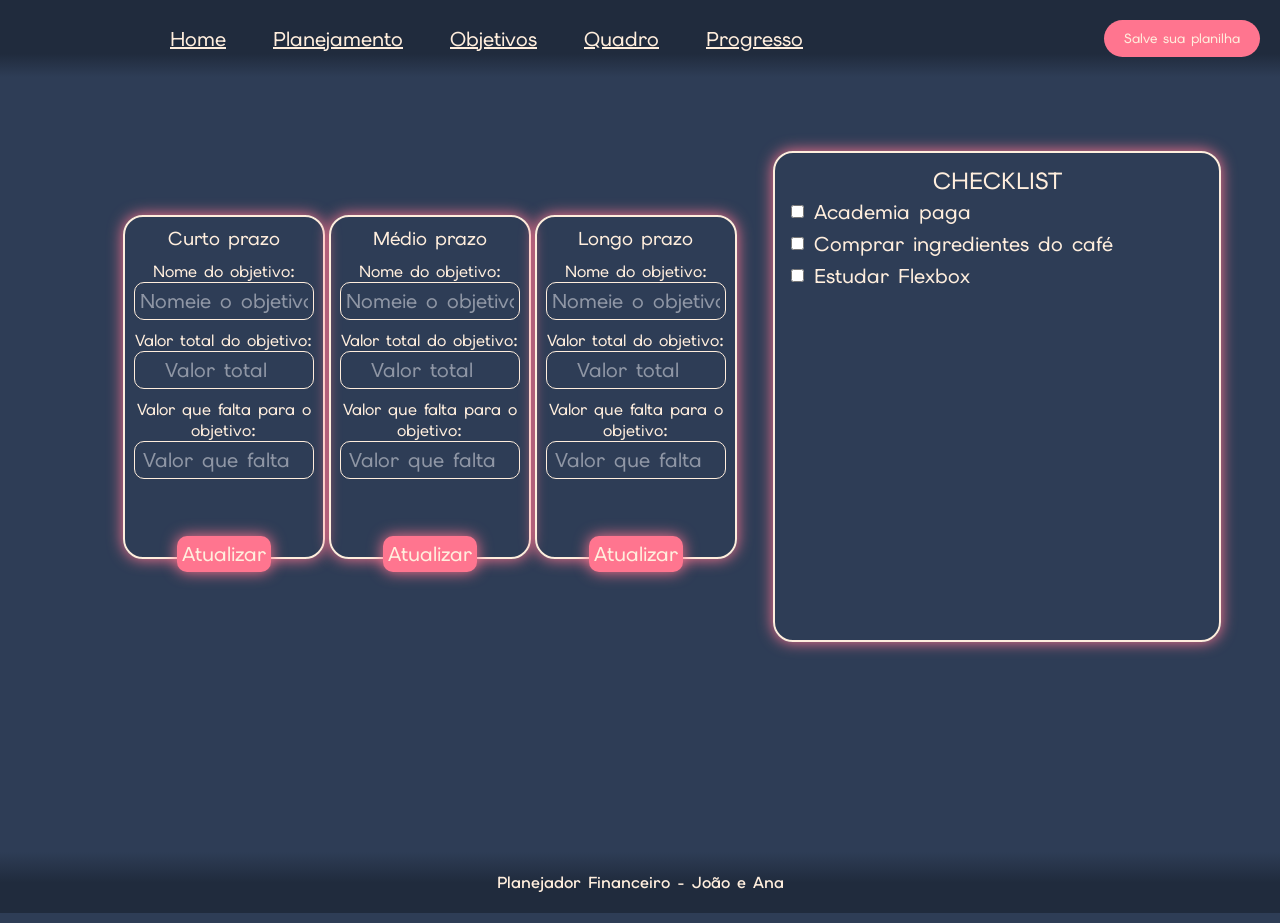
==== commit ffd55ea2: "refinamentos CSS" ====
--- a/objetivos.html
+++ b/objetivos.html
@@ -20,33 +20,54 @@
                 <a href="visualizar-imagem.html" class="link-header">Quadro</a>
                 <a href="progresso.html" class="link-header">Progresso</a>
             </nav>
-                <button class="button-header-interno">Salve sua planilha</button>
+            <button class="button-header-interno">Salve sua planilha</button>
         </header>
 
         <main class="main-interno">
             <section class="cards-objetivos">
                 <div class="prazos">
-                    <div class="wrapper-curto">
+                    <div class="wrapper-objetivo wrapper-curto">
                         <h3 class="card-meta">Curto prazo</h3>
-                        <input id="nome-curto" placeholder="Nomeie o objetivo"/>
-                        <input id="vt-curto" placeholder="Valor total" type="number"/>
-                        <input id="vf-curto" placeholder="Valor que falta" type="number"/>
+
+                        <label for="nome-curto">Nome do objetivo:</label>
+                        <input class="input-objetivo" id="nome-curto" placeholder="Nomeie o objetivo"/>
+
+                        <label for="vt-curto">Valor total do objetivo:</label>
+                        <input class="input-objetivo" id="vt-curto" placeholder="Valor total" type="number"/>
+
+                        <label for="vf-curto">Valor que falta para o objetivo:</label>
+                        <input class="input-objetivo" id="vf-curto" placeholder="Valor que falta" type="number"/>
+
                         <button class="btn-atualizar">Atualizar</button>
                     </div>
 
-                    <div class="wrapper-medio">
+                    <div class="wrapper-objetivo wrapper-medio">
                         <h3 class="card-meta">Médio prazo</h3>
-                        <input id="nome-medio" placeholder="Nomeie o objetivo"/>
-                        <input id="vt-medio" placeholder="Valor total" type="number"/>
-                        <input id="vf-medio" placeholder="Valor que falta" type="number"/>
+
+                        <label for="nome-medio">Nome do objetivo:</label>
+                        <input class="input-objetivo" id="nome-medio" placeholder="Nomeie o objetivo"/>
+
+                        <label for="vt-medio">Valor total do objetivo:</label>
+                        <input class="input-objetivo"id="vt-medio" placeholder="Valor total" type="number"/>
+
+                        <label for="vf-medio">Valor que falta para o objetivo:</label>
+                        <input class="input-objetivo" id="vf-medio" placeholder="Valor que falta" type="number"/>
+
                         <button class="btn-atualizar">Atualizar</button>
                     </div>
 
-                    <div class="wrapper-longo">
+                    <div class="wrapper-objetivo wrapper-longo">
                         <h3 class="card-meta">Longo prazo</h3>
-                        <input id="nome-longo" placeholder="Nomeie o objetivo"/>
-                        <input id="vt-longo" placeholder="Valor total" type="number"/>
-                        <input id="vf-longo" placeholder="Valor que falta" type="number"/>
+
+                        <label for="nome-longo">Nome do objetivo:</label>
+                        <input class="input-objetivo" id="nome-longo" placeholder="Nomeie o objetivo"/>
+
+                        <label for="vt-longo">Valor total do objetivo:</label>
+                        <input class="input-objetivo" id="vt-longo" placeholder="Valor total" type="number"/>
+
+                        <label for="vf-longo">Valor que falta para o objetivo:</label>
+                        <input class="input-objetivo" id="vf-longo" placeholder="Valor que falta" type="number"/>
+
                         <button class="btn-atualizar">Atualizar</button>
                     </div>
                 </div>
--- a/style.css
+++ b/style.css
@@ -1,8 +1,8 @@
 :root {
-  --bg-principal: #0b011b;
-  --cor-destaque: #da4167;
-  --cor-bloco: #832161;
-  --texto-claro: #f0eff4;
+  --bg-principal: #202b3d;
+  --cor-destaque: #ff758f;
+  --cor-bloco: #2e3d56;
+  --texto-claro: #ffeedd;
 }
 
 *{
@@ -135,7 +135,7 @@
     border: var(--texto-claro) 1.5px solid;
     border-radius: 10px;
     padding: 20px;
-    box-shadow: 0px 0px 10px var(--bg-principal);
+    box-shadow: 0px 0px 10px var(--cor-destaque);
 }
 
 .explicacao h2{
@@ -151,18 +151,18 @@
     text-align: justify;
 }
 
-.cto1-fundo{
+.card-fundo{
     color: var(--texto-claro);
     border: var(--texto-claro) 1.5px solid;
     border-radius: 10px;
     padding: 20px;
-    box-shadow: 0px 0px 10px var(--bg-principal);
+    box-shadow: 0px 0px 10px var(--cor-destaque);
     cursor: pointer;
     width: 18%;
     height: 40%;
 }
 
-.cto1-link{
+.card-link{
     color: var(--texto-claro);
     margin-right: 20px;
     margin-left: 20px;
@@ -172,27 +172,6 @@
     line-height: 1.5;
 }
 
-.cto2-fundo{
-    color: var(--texto-claro);
-    border: var(--texto-claro) 1.5px solid;
-    border-radius: 10px;
-    padding: 20px;
-    box-shadow: 0px 0px 10px var(--bg-principal);
-    cursor: pointer;
-    width: 18%;
-    height: 40%;
-}
-
-.cto2-link{
-    color: var(--texto-claro);
-    margin-right: 20px;
-    margin-left: 20px;
-    width: 50px;
-    text-align: center;
-    font-size: 20px;
-    line-height: 1.5;
-}
-
 footer{
     text-align: center;
     padding: 20px;
@@ -200,10 +179,11 @@
     font-weight: 600;
     background-image: linear-gradient(
         to top, 
-        var(--bg-principal) 70%, 
+        var(--bg-principal) 60%, 
         var(--cor-bloco) 100%
         );
 }
+
 
 main{
     background: var(--cor-bloco);
@@ -232,10 +212,12 @@
 
 
 .cards-objetivos{
-    width: 100vw;
+    width: 100%;
     height: 85vh;
     display: flex;
     padding-top: 5%;
+    gap:20px;
+    justify-content: space-around;
 }
 
 .card-meta{
@@ -243,29 +225,15 @@
 }
 
 .prazos{
-    width: 50%;
+    width: 45%;
     display: flex;
     flex-direction: row;
     padding: 5%;
 }
 
-.wrapper-curto{
-    margin-bottom: 35%;
-    width: 30%;
-    display: flex;
-    flex-direction: column;
-    border: 2px solid var(--texto-claro);
-    border-radius: 20px;
-    padding: 10px;
-    box-shadow: 0px 0px 15px var(--cor-destaque);
-    text-align: center;
-    position: relative;
-}
-
-
-#nome-curto{
+.input-objetivo {
     background: none;
-    border:1px solid var(--texto-claro);
+    border: 1px solid var(--texto-claro);
     border-radius: 10px;
     margin-bottom: 10px;
     font-size: 20px;
@@ -274,120 +242,20 @@
     text-align: center;
 }
 
-#vt-curto{
-    background: none;
-    border:1px solid var(--texto-claro);
-    border-radius: 10px;
-    margin-bottom: 10px;
-    font-size: 20px;
-    padding: 5px;
-    color: var(--texto-claro);
-    text-align: center;
-}
-
-#vf-curto{
-    background: none;
-    border:1px solid var(--texto-claro);
-    border-radius: 10px;
-    margin-bottom: 10px;
-    font-size: 20px;
-    padding: 5px;
-    color: var(--texto-claro);
-    text-align: center;
-}
-
-.wrapper-medio{
-    margin: 0 3% 35%;
-    width: 30%;
+.wrapper-objetivo{
+    margin-bottom: 35%;
+    margin-right: 1%;
     display: flex;
     flex-direction: column;
     border: 2px solid var(--texto-claro);
     border-radius: 20px;
-    padding: 10px;
+    padding: 2%;
     box-shadow: 0px 0px 15px var(--cor-destaque);
     text-align: center;
     position: relative;
-}
-
-#nome-medio{
-    background: none;
-    border:1px solid var(--texto-claro);
-    border-radius: 10px;
-    margin-bottom: 10px;
-    font-size: 20px;
-    padding: 5px;
-    color: var(--texto-claro);
-    text-align: center;
-}
-
-#vt-medio{
-    background: none;
-    border:1px solid var(--texto-claro);
-    border-radius: 10px;
-    margin-bottom: 10px;
-    font-size: 20px;
-    padding: 5px;
-    color: var(--texto-claro);
-    text-align: center;
-    
-
-}
-
-#vf-medio{
-    background: none;
-    border:1px solid var(--texto-claro);
-    border-radius: 10px;
-    margin-bottom: 10px;
-    font-size: 20px;
-    padding: 5px;
-    color: var(--texto-claro);
-    text-align: center;
-}
-
-.wrapper-longo{
-    margin-bottom: 35%;
-    width: 30%;
-    display: flex;
-    flex-direction: column;
-    border: 2px solid var(--texto-claro);
-    border-radius: 20px;
-    padding: 10px;
-    box-shadow: 0px 0px 15px var(--cor-destaque);
-    text-align: center;
-    position: relative;
-}
-
-#nome-longo{
-    background: none;
-    border:1px solid var(--texto-claro);
-    border-radius: 10px;
-    margin-bottom: 10px;
-    font-size: 20px;
-    padding: 5px;
-    color: var(--texto-claro);
-    text-align: center;
-}
-
-#vt-longo{
-    background: none;
-    border:1px solid var(--texto-claro);
-    border-radius: 10px;
-    margin-bottom: 10px;
-    font-size: 20px;
-    padding: 5px;
-    color: var(--texto-claro);
-    text-align: center;
-}
-
-#vf-longo{
-    background: none;
-    border:1px solid var(--texto-claro);
-    border-radius: 10px;
-    margin-bottom: 10px;
-    font-size: 20px;
-    padding: 5px;
-    color: var(--texto-claro);
-    text-align: center;
+    width: 45%;
+    height: 60%;
+    flex: 1;
 }
 
 .btn-atualizar{
@@ -454,13 +322,15 @@
 .footer-interno{
     background-image: linear-gradient(
         to top, 
-        var(--bg-principal) 70%, 
+        var(--bg-principal) 50%, 
         var(--cor-bloco) 100%
-        );
+        );    
+    height: auto;
 }
 
 .main-interno{
     border-top: 10px solid transparent;
+    border-bottom: 10px solid transparent; 
 }
 
 .resumo-mes{
@@ -624,11 +494,171 @@
     top: 25px;
 }
 
+.wrapper-quadro{
+    display: flex;
+    flex-direction: row;
+    height: 90vh;
+    align-items: center;
+    width: 95vw;
+    justify-content: space-between;
+    padding: 2%;
+    position: relative;
+}
+
+.explicacao-quadro{
+    display: flex;
+    flex-direction: column;
+    padding: 2%;
+    font-size: 20px;
+    gap: 15px;
+}
+
+.explicacao-quadro h2{
+    border: 2px solid var(--texto-claro);
+    box-shadow: 0 0 15px var(--cor-destaque);
+    max-width: 50%;
+    height: 20%;
+    text-align: center;
+    padding:2%;
+    margin: 15px 15px;
+    border-radius: 25px;
+    align-self: center;
+    font-size: 30px;
+    text-transform: uppercase;
+}
+
+.explicacao-quadro p{
+    border: 2px solid rgba(240,239,244,0.7);
+    box-shadow: 0 0 20px var(--cor-destaque);
+    border-radius: 20px;
+    max-width: 50%;
+    align-self: center;
+    padding: 2%;
+    margin: 15px 15px;
+    color: rgba(240,239,244,0.7);   
+}
+
+#input-quadro{
+    background:none;
+    border: 2px solid var(--texto-claro);
+    box-shadow: 0 0 15px var(--cor-destaque);
+    border-radius: 20px;
+    min-width: 50%;
+    align-self: center;
+    padding: 2%;
+    margin: 15px 15px;
+}
+
+.quadro-metas{
+    border: 2px solid var(--texto-claro);
+    box-shadow: 0 0 15px var(--cor-destaque);
+    border-radius: 20px;
+    padding:2%;
+    gap: 15%;
+    display: flex;
+    max-width: 50%;
+    flex-wrap: wrap;
+    overflow-y: auto;
+    max-height: auto;
+    position: relative;
+}
+
+.post-it-quadro{
+    display: flex;
+    border: 1px solid var(--texto-claro);
+    box-shadow: 0 0 15px var(--cor-destaque);
+    padding: 20px;
+    flex-direction: column;
+    align-items: center;
+    text-align: center;
+    margin-bottom: 2%;
+    gap: 20px;
+    background: rgba(11,1,27,0.2);
+    border-radius: 10px;
+}
+
+.quadro-concluido{
+    display: flex;
+    border: var(--texto-claro);
+    
+}
+
+.barra-curto{
+    display: flex;
+    width: 95vw;
+    height: 28vh;
+    margin: 1%;
+    padding: 2%;
+    text-align: center;
+    flex-direction: column;
+    gap: 20px;
+    text-transform: uppercase;
+    font-size: 20px;
+}
+
+.barra-curto h2{
+    margin-bottom: none;
+}
+
+.barra-medio{
+    display: flex;
+    width: 95vw;
+    height: 28vh;
+    margin: 1%;
+    padding: 2%;
+    text-align: center;
+    flex-direction: column;
+    gap: 20px;
+    text-transform: uppercase;
+    font-size: 20px;
+}
+
+.barra-longo{
+    display: flex;
+    width: 95vw;
+    height: 28vh;
+    margin: 1%;
+    padding: 2%;
+    text-align: center;
+    flex-direction: column;
+    gap: 20px;
+    text-transform: uppercase;
+    font-size: 20px;
+}
+
+.barra-longo h2{
+    margin-bottom: none;
+}
+
+.trilho-progresso{
+    width: 80%;
+    height: 50%;
+    border: 2px solid var(--texto-claro);
+    box-shadow: 0 0 15px var(--cor-destaque);
+    background: rgba(11,1,27,0.2);
+    overflow: hidden;
+    align-self: center;
+    border-radius: 50px;
+}
+
+.preenchimento{
+    width: 50%;
+    background: var(--cor-destaque);
+    height: 100%;
+    overflow: hidden;
+    border: 1px solid var(--cor-destaque);
+    box-shadow: 0px 0px 15px var(--cor-destaque);
+    transition: width 1.5s ease-in-out;
+}
+
 @media  screen and (max-width:1000px){
+
     .header-interno{
-        display: flex; 
-        justify-content: space-between;
-        width: 100%;
+    display: flex; 
+    justify-content: space-between;
+    align-items: center;
+    width: 100%;
+    padding: 10px 20px;
     }
 
     .cards-objetivos{
@@ -637,12 +667,12 @@
     height: auto;
     }
 
-        .prazos{
-        width: 85%;
-        display: flex;
-        flex-direction: column;
-        padding: 5%;
-        align-items: center;
+    .prazos{
+    width: 85%;
+    display: flex;
+    flex-direction: column;
+    padding: 5%;
+    align-items: center;
     }
 
     .wrapper-curto{
@@ -663,53 +693,12 @@
         margin-left: 25%;
         margin-bottom: 10%;
     }
-
-    #nome-curto{
+    
+    .input-objetivo{
         font-size: 15px;  
         padding: 3px;
     }
-
-    #vt-curto{
-        font-size: 15px;  
-        padding: 3px;
-    }
-
-    #vf-curto{
-        font-size: 15px;  
-        padding: 3px;
-    }
-
-
-    #nome-medio{
-        font-size: 15px;  
-        padding: 3px;
-    }
-
-    #vt-medio{
-        font-size: 15px;  
-        padding: 3px;
-    }
-
-    #vf-medio{
-        font-size: 15px;  
-        padding: 3px;
-    }
-
-    #nome-longo{
-        font-size: 15px;  
-        padding: 3px;
-    }
-
-    #vt-longo{
-        font-size: 15px;  
-        padding: 3px;
-    }
-
-    #vf-longo{
-        font-size: 15px;  
-        padding: 3px;
-    }
-
+   
     .btn-atualizar{
     font-size: 15px;
     }
@@ -739,6 +728,7 @@
 
     .button-header-interno{
         position: inherit;
+        white-space: nowrap;
     }
 
     nav {
@@ -794,29 +784,18 @@
         display: none;
     }
 
-    .cto1-fundo{
+    .card-fundo{
         margin: 0 auto 10px;
         width:75vw;
-        height: auto    ;
+        height: auto;
     }
     
-    .cto2-fundo{
-        margin: 0 auto;
-        width:75vw;
-        height: auto;
-    }
-
-    .cto1-link{
+    .card-link{
         font-size: 18px;
         line-height: 1.5;
         text-align: justify;
     }
 
-    .cto2-link{
-        font-size: 18px;
-        line-height: 1.5;
-        text-align: justify;
-    }
 
     .planilha-wrapper{
         flex-direction: column;
@@ -877,4 +856,44 @@
     #grafico-pizza{
         padding-top: 25%;
     }
+
+    .wrapper-quadro{
+        display: flex;
+        flex-direction: column;
+        width: 95%;
+        height: auto;
+    }
+
+    .explicacao-quadro{
+        display: flex;
+        flex-direction: column;
+        max-width:100%;
+    }
+
+    .explicacao-quadro h2{
+        max-width: 100%;
+        height: auto;
+    }
+
+    .explicacao-quadro p{
+        max-width: 100%;
+        height: auto;
+    }
+
+    #input-quadro{
+        max-width: 100%;
+        height: auto;
+    }
+
+    .quadro-metas{
+        display: flex;
+        flex-direction: column;
+        max-width: 95%;
+        height: auto;
+
+    }
+    .post-it-quadro{
+        max-width: 100%;
+        height: auto;
+    }
 }
